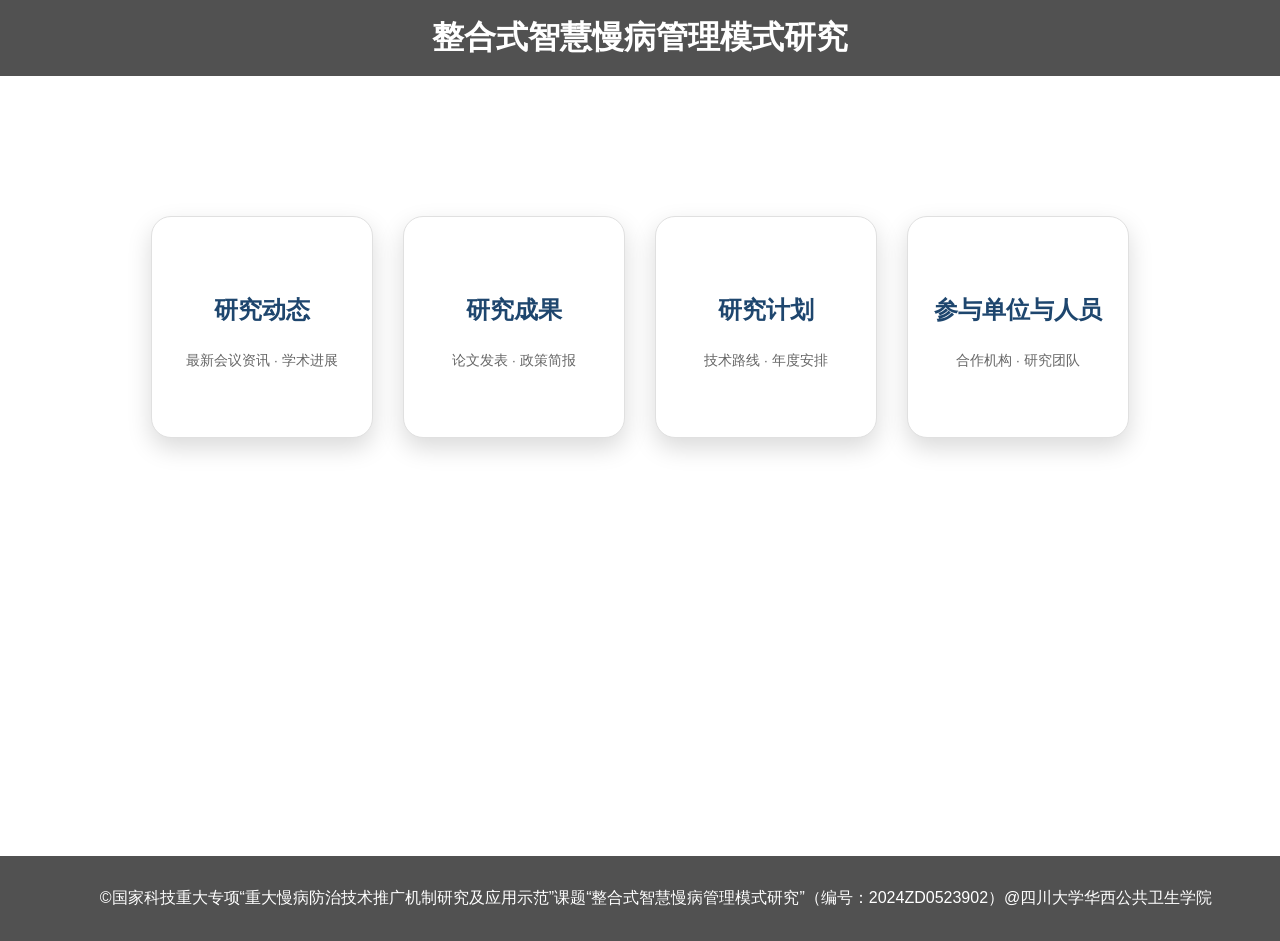
==== index.html @ ce90d7cd "260328 Update index.html" ====
<!DOCTYPE html>
<html lang="zh-CN">
<head>
    <meta charset="UTF-8">
    <meta name="viewport" content="width=device-width, initial-scale=1.0">
    <title>国家科技重大专项“重大慢病防治技术推广机制研究及应用示范”课题二“整合式智慧慢病管理模式研究”（编号：2024ZD0523902）</title>
    <style>
        /* ========== 全屏背景图 ========== */
        body {
            font-family: Arial, sans-serif;
            margin: 0;
            padding: 0;
            background-image: url('images/入户背景图.png');
            background-size: cover;
            background-position: center center;
            background-attachment: fixed;
            background-repeat: no-repeat;
        }

        header {
            background-color: rgba(51, 51, 51, 0.85);
            color: white;
            padding: 1rem;
            text-align: center;
        }

        header h1 {
            margin: 0;
        }

        main {
            background: transparent;
            padding: 20px;
            min-height: calc(100vh - 200px);
        }

        /* 卡片容器 - 重点：flex 横向排列 */
        .cards-container {
            display: flex !important;
            flex-direction: row !important;
            flex-wrap: wrap;
            justify-content: center;
            align-items: center;
            gap: 30px;
            margin: 100px auto;
            padding: 20px;
            max-width: 1200px;
        }

        /* 单个卡片样式 */
        .card {
            width: 220px;
            height: 220px;
            background: #ffffff;
            border-radius: 20px;
            display: flex;
            flex-direction: column;
            justify-content: center;
            align-items: center;
            text-align: center;
            cursor: pointer;
            transition: transform 0.3s ease, box-shadow 0.3s ease;
            box-shadow: 0 10px 25px rgba(0, 0, 0, 0.15);
            border: 1px solid #e0e0e0;
        }

        .card:hover {
            transform: translateY(-12px);
            box-shadow: 0 20px 35px rgba(0, 0, 0, 0.25);
        }

        .card h3 {
            font-size: 1.5rem;
            font-weight: bold;
            color: #1e466e;
            margin-bottom: 12px;
        }

        .card p {
            font-size: 0.85rem;
            color: #666;
            line-height: 1.4;
            padding: 0 12px;
        }

        footer {
            text-align: center;
            padding: 1rem;
            background-color: rgba(51, 51, 51, 0.85);
            color: white;
            position: relative;
            width: 100%;
            margin-top: 40px;
        }
    </style>
</head>
<body>
    <header>
        <h1>整合式智慧慢病管理模式研究</h1>
    </header>

    <main>
        <div class="cards-container">
            <div class="card" onclick="location.href='#research-trends'">
                <h3>研究动态</h3>
                <p>最新会议资讯 · 学术进展</p>
            </div>
            <div class="card" onclick="location.href='#research-results'">
                <h3>研究成果</h3>
                <p>论文发表 · 政策简报</p>
            </div>
            <div class="card" onclick="location.href='#research-plan'">
                <h3>研究计划</h3>
                <p>技术路线 · 年度安排</p>
            </div>
            <div class="card" onclick="location.href='#research-teams'">
                <h3>参与单位与人员</h3>
                <p>合作机构 · 研究团队</p>
            </div>
        </div>
    </main>

    <footer>
        <p>&copy;国家科技重大专项“重大慢病防治技术推广机制研究及应用示范”课题“整合式智慧慢病管理模式研究”（编号：2024ZD0523902）@四川大学华西公共卫生学院</p>
    </footer>
</body>
</html>
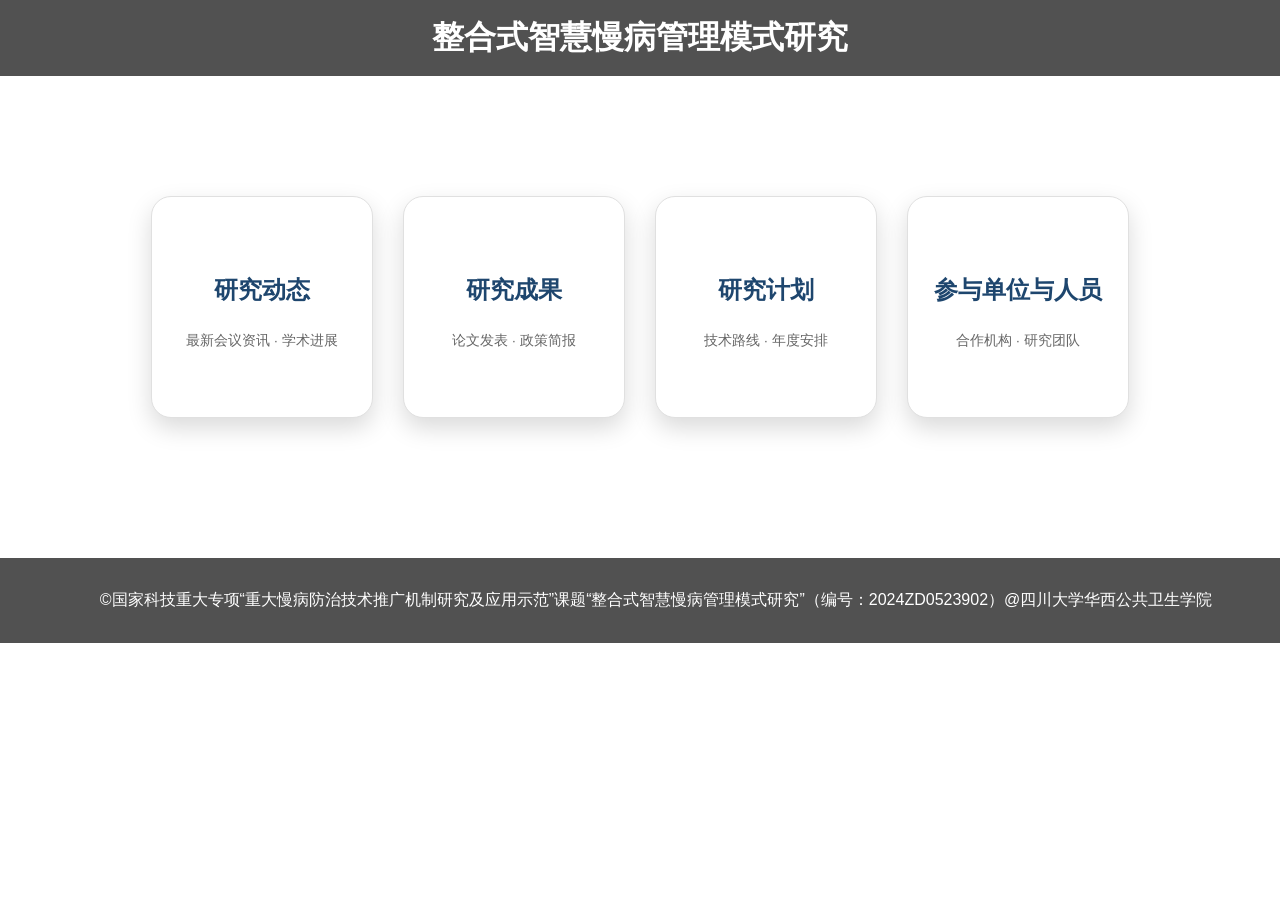
==== commit 7de1d006: "260328 Update index.html" ====
--- a/index.html
+++ b/index.html
@@ -4,95 +4,7 @@
     <meta charset="UTF-8">
     <meta name="viewport" content="width=device-width, initial-scale=1.0">
     <title>国家科技重大专项“重大慢病防治技术推广机制研究及应用示范”课题二“整合式智慧慢病管理模式研究”（编号：2024ZD0523902）</title>
-    <style>
-        /* ========== 全屏背景图 ========== */
-        body {
-            font-family: Arial, sans-serif;
-            margin: 0;
-            padding: 0;
-            background-image: url('images/入户背景图.png');
-            background-size: cover;
-            background-position: center center;
-            background-attachment: fixed;
-            background-repeat: no-repeat;
-        }
-
-        header {
-            background-color: rgba(51, 51, 51, 0.85);
-            color: white;
-            padding: 1rem;
-            text-align: center;
-        }
-
-        header h1 {
-            margin: 0;
-        }
-
-        main {
-            background: transparent;
-            padding: 20px;
-            min-height: calc(100vh - 200px);
-        }
-
-        /* 卡片容器 - 重点：flex 横向排列 */
-        .cards-container {
-            display: flex !important;
-            flex-direction: row !important;
-            flex-wrap: wrap;
-            justify-content: center;
-            align-items: center;
-            gap: 30px;
-            margin: 100px auto;
-            padding: 20px;
-            max-width: 1200px;
-        }
-
-        /* 单个卡片样式 */
-        .card {
-            width: 220px;
-            height: 220px;
-            background: #ffffff;
-            border-radius: 20px;
-            display: flex;
-            flex-direction: column;
-            justify-content: center;
-            align-items: center;
-            text-align: center;
-            cursor: pointer;
-            transition: transform 0.3s ease, box-shadow 0.3s ease;
-            box-shadow: 0 10px 25px rgba(0, 0, 0, 0.15);
-            border: 1px solid #e0e0e0;
-        }
-
-        .card:hover {
-            transform: translateY(-12px);
-            box-shadow: 0 20px 35px rgba(0, 0, 0, 0.25);
-        }
-
-        .card h3 {
-            font-size: 1.5rem;
-            font-weight: bold;
-            color: #1e466e;
-            margin-bottom: 12px;
-        }
-
-        .card p {
-            font-size: 0.85rem;
-            color: #666;
-            line-height: 1.4;
-            padding: 0 12px;
-        }
-
-        footer {
-            text-align: center;
-            padding: 1rem;
-            background-color: rgba(51, 51, 51, 0.85);
-            color: white;
-            position: relative;
-            width: 100%;
-            margin-top: 40px;
-        }
-    </style>
+    <link rel="stylesheet" href="styles.css">
 </head>
 <body>
     <header>
@@ -123,5 +35,7 @@
     <footer>
         <p>&copy;国家科技重大专项“重大慢病防治技术推广机制研究及应用示范”课题“整合式智慧慢病管理模式研究”（编号：2024ZD0523902）@四川大学华西公共卫生学院</p>
     </footer>
+
+    <script src="scripts.js"></script>
 </body>
 </html>
--- a/styles.css
+++ b/styles.css
@@ -0,0 +1,134 @@
+/* ========== 插入入户页面全屏背景图 ========== */
+body {
+        /* 基础样式 */
+    font-family: Arial, sans-serif;
+    margin: 0;
+    padding: 0;
+    
+    /* 设置背景图 - 将"入户背景图.jpg"替换为你的实际文件名 */
+    background-image: url('images/入户背景图.png');
+    /* 背景图铺满整个页面 */
+    background-size: cover;
+    /* 背景图居中显示 */
+    background-position: center center;
+    /* 背景图固定，滚动时背景不动*/
+    background-attachment: fixed;
+    /* 背景图不重复 */
+    background-repeat: no-repeat;
+}
+
+header {
+    background-color: #333;
+    color: white;
+    padding: 1rem;
+    text-align: center;
+}
+
+header h1 {
+    margin: 0;
+}
+
+main {
+    padding: 20px;
+}
+
+section {
+    margin-bottom: 30px;
+}
+
+h2 {
+    color: #333;
+}
+
+ul {
+    list-style-type: none;
+    padding: 0;
+}
+
+ul li {
+    margin: 5px 0;
+}
+
+.image-container {
+    text-align: center;
+    margin: 20px 0;
+}
+
+#research-results {
+    margin-top: 20px;
+}
+
+footer {
+    text-align: center;
+    padding: 1rem;
+    background-color: #333;
+    color: white;
+    position: fixed;
+    bottom: 0;
+    width: 100%;
+}
+
+/* ========== 四个悬浮卡片样式 ========== */
+
+/* 卡片容器：让四个卡片排成一排，居中显示 */
+.cards-container {
+    display: flex;
+    flex-wrap: wrap;
+    justify-content: center;
+    align-items: center;
+    gap: 30px;
+    margin: 80px auto;
+    padding: 20px;
+    max-width: 1200px;
+}
+
+/* 单个卡片样式 - 方形，纯色不透明 */
+.card {
+    width: 220px;
+    height: 220px;
+    background: #ffffff;  /* 纯白色背景，完全不透明 */
+    border-radius: 20px;
+    display: flex;
+    flex-direction: column;
+    justify-content: center;
+    align-items: center;
+    text-align: center;
+    cursor: pointer;
+    transition: transform 0.3s ease, box-shadow 0.3s ease;
+    box-shadow: 0 10px 25px rgba(0, 0, 0, 0.15);
+    border: 1px solid #e0e0e0;
+}
+
+/* 悬浮效果：上浮 + 阴影加深 */
+.card:hover {
+    transform: translateY(-12px);
+    box-shadow: 0 20px 35px rgba(0, 0, 0, 0.25);
+    background: #ffffff;  /* 悬浮时保持纯白色 */
+}
+
+/* 卡片标题样式 */
+.card h3 {
+    font-size: 1.5rem;
+    font-weight: bold;
+    color: #1e466e;
+    margin-bottom: 12px;
+}
+
+/* 卡片描述文字样式 */
+.card p {
+    font-size: 0.85rem;
+    color: #666;
+    line-height: 1.4;
+    padding: 0 12px;
+}
+
+/* header 和 footer 保持半透明（可选，如果想让背景图透过来） */
+header {
+    background-color: rgba(51, 51, 51, 0.85);
+}
+
+footer {
+    background-color: rgba(51, 51, 51, 0.85);
+    position: relative;
+    margin-top: 20px;
+}
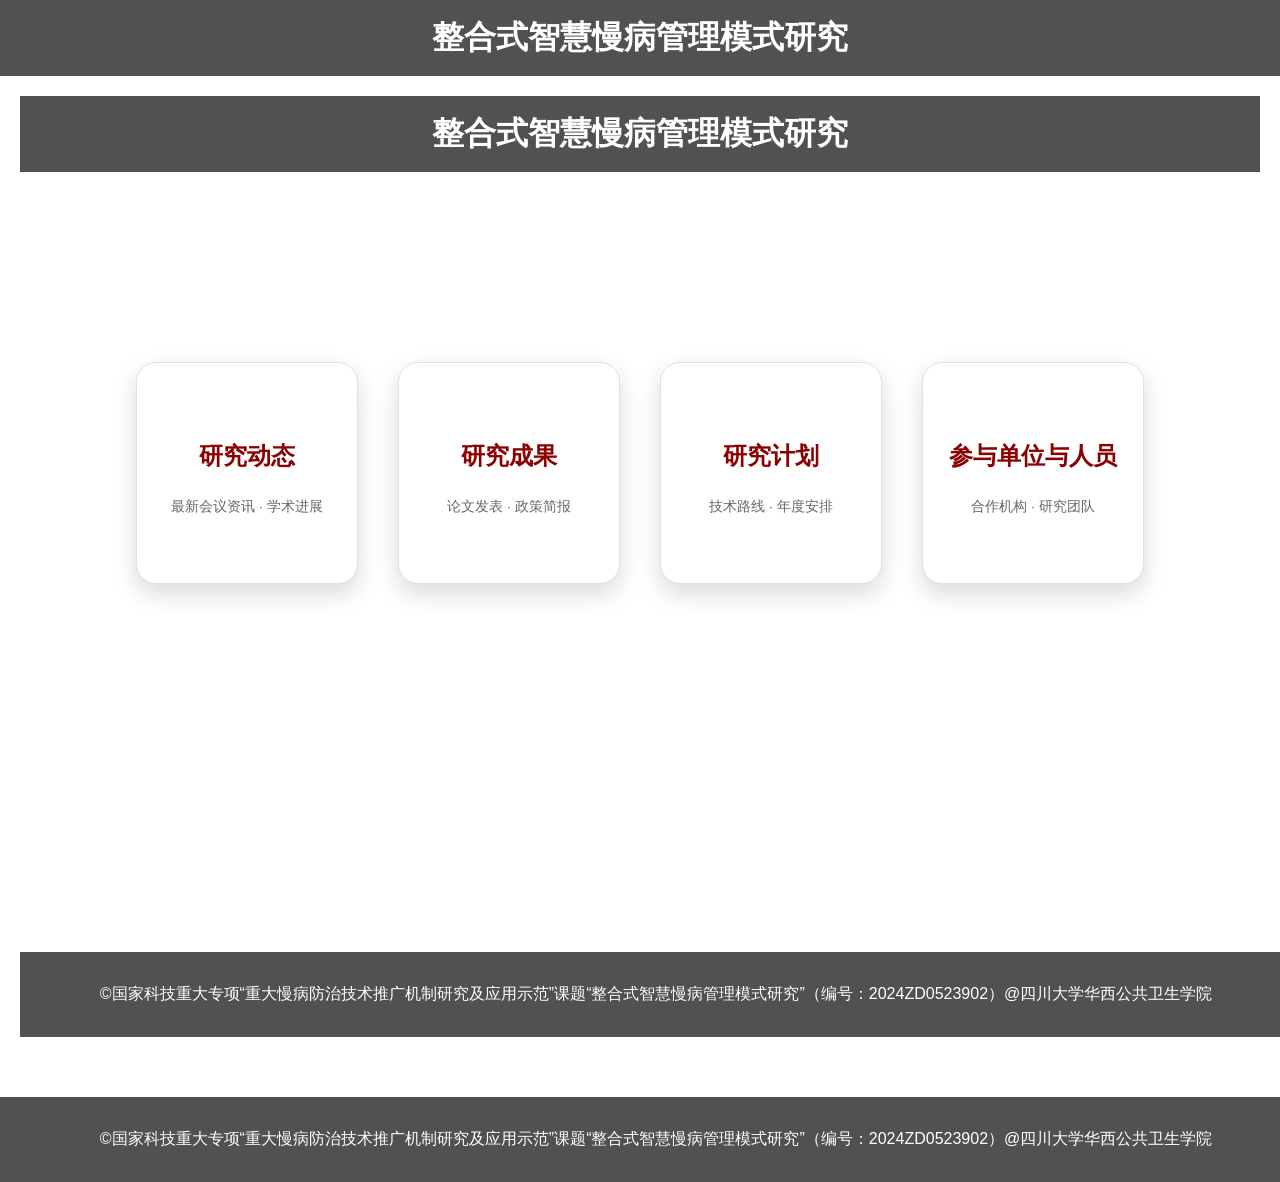
==== commit 0f9d5458: "260328 Update index.html" ====
--- a/index.html
+++ b/index.html
@@ -12,7 +12,21 @@
     </header>
 
     <main>
-        <div class="cards-container">
+ <!DOCTYPE html>
+<html lang="zh-CN">
+<head>
+    <meta charset="UTF-8">
+    <meta name="viewport" content="width=device-width, initial-scale=1.0">
+    <title>国家科技重大专项“重大慢病防治技术推广机制研究及应用示范”课题二“整合式智慧慢病管理模式研究”（编号：2024ZD0523902）</title>
+    <link rel="stylesheet" href="styles.css">
+</head>
+<body>
+    <header>
+        <h1>整合式智慧慢病管理模式研究</h1>
+    </header>
+
+    <main>
+       <div class="cards-container">
             <div class="card" onclick="location.href='#research-trends'">
                 <h3>研究动态</h3>
                 <p>最新会议资讯 · 学术进展</p>
@@ -39,3 +53,12 @@
     <script src="scripts.js"></script>
 </body>
 </html>
+    </main>
+
+    <footer>
+        <p>&copy;国家科技重大专项“重大慢病防治技术推广机制研究及应用示范”课题“整合式智慧慢病管理模式研究”（编号：2024ZD0523902）@四川大学华西公共卫生学院</p>
+    </footer>
+
+    <script src="scripts.js"></script>
+</body>
+</html>
--- a/styles.css
+++ b/styles.css
@@ -1,24 +1,17 @@
-/* ========== 插入入户页面全屏背景图 ========== */
+/* ========== 全屏背景图 ========== */
 body {
-        /* 基础样式 */
     font-family: Arial, sans-serif;
     margin: 0;
     padding: 0;
-    
-    /* 设置背景图 - 将"入户背景图.jpg"替换为你的实际文件名 */
     background-image: url('images/入户背景图.png');
-    /* 背景图铺满整个页面 */
     background-size: cover;
-    /* 背景图居中显示 */
     background-position: center center;
-    /* 背景图固定，滚动时背景不动*/
     background-attachment: fixed;
-    /* 背景图不重复 */
     background-repeat: no-repeat;
 }
 
 header {
-    background-color: #333;
+    background-color: rgba(51, 51, 51, 0.85);
     color: white;
     padding: 1rem;
     text-align: center;
@@ -29,64 +22,29 @@
 }
 
 main {
+    background: transparent;
     padding: 20px;
+    min-height: calc(100vh - 200px);
 }
 
-section {
-    margin-bottom: 30px;
-}
-
-h2 {
-    color: #333;
-}
-
-ul {
-    list-style-type: none;
-    padding: 0;
-}
-
-ul li {
-    margin: 5px 0;
-}
-
-.image-container {
-    text-align: center;
-    margin: 20px 0;
-}
-
-#research-results {
-    margin-top: 20px;
-}
-
-footer {
-    text-align: center;
-    padding: 1rem;
-    background-color: #333;
-    color: white;
-    position: fixed;
-    bottom: 0;
-    width: 100%;
-}
-
-/* ========== 四个悬浮卡片样式 ========== */
-
-/* 卡片容器：让四个卡片排成一排，居中显示 */
+/* 卡片容器 - 横向排列 */
 .cards-container {
     display: flex;
+    flex-direction: row;
     flex-wrap: wrap;
     justify-content: center;
     align-items: center;
-    gap: 30px;
-    margin: 80px auto;
+    gap: 40px;
+    margin: 150px auto;
     padding: 20px;
     max-width: 1200px;
 }
 
-/* 单个卡片样式 - 方形，纯色不透明 */
+/* 单个卡片样式 */
 .card {
     width: 220px;
     height: 220px;
-    background: #ffffff;  /* 纯白色背景，完全不透明 */
+    background: #ffffff;
     border-radius: 20px;
     display: flex;
     flex-direction: column;
@@ -99,22 +57,18 @@
     border: 1px solid #e0e0e0;
 }
 
-/* 悬浮效果：上浮 + 阴影加深 */
 .card:hover {
     transform: translateY(-12px);
     box-shadow: 0 20px 35px rgba(0, 0, 0, 0.25);
-    background: #ffffff;  /* 悬浮时保持纯白色 */
 }
 
-/* 卡片标题样式 */
 .card h3 {
     font-size: 1.5rem;
     font-weight: bold;
-    color: #1e466e;
+    color: #8B0000;
     margin-bottom: 12px;
 }
 
-/* 卡片描述文字样式 */
 .card p {
     font-size: 0.85rem;
     color: #666;
@@ -122,13 +76,12 @@
     padding: 0 12px;
 }
 
-/* header 和 footer 保持半透明（可选，如果想让背景图透过来） */
-header {
+footer {
+    text-align: center;
+    padding: 1rem;
     background-color: rgba(51, 51, 51, 0.85);
+    color: white;
+    position: relative;
+    width: 100%;
+    margin-top: 40px;
 }
-
-footer {
-    background-color: rgba(51, 51, 51, 0.85);
-    position: relative;
-    margin-top: 20px;
-}
--- a/styles.css
+++ b/styles.css
@@ -1,24 +1,17 @@
-/* ========== 插入入户页面全屏背景图 ========== */
+/* ========== 全屏背景图 ========== */
 body {
-        /* 基础样式 */
     font-family: Arial, sans-serif;
     margin: 0;
     padding: 0;
-    
-    /* 设置背景图 - 将"入户背景图.jpg"替换为你的实际文件名 */
     background-image: url('images/入户背景图.png');
-    /* 背景图铺满整个页面 */
     background-size: cover;
-    /* 背景图居中显示 */
     background-position: center center;
-    /* 背景图固定，滚动时背景不动*/
     background-attachment: fixed;
-    /* 背景图不重复 */
     background-repeat: no-repeat;
 }
 
 header {
-    background-color: #333;
+    background-color: rgba(51, 51, 51, 0.85);
     color: white;
     padding: 1rem;
     text-align: center;
@@ -29,64 +22,29 @@
 }
 
 main {
+    background: transparent;
     padding: 20px;
+    min-height: calc(100vh - 200px);
 }
 
-section {
-    margin-bottom: 30px;
-}
-
-h2 {
-    color: #333;
-}
-
-ul {
-    list-style-type: none;
-    padding: 0;
-}
-
-ul li {
-    margin: 5px 0;
-}
-
-.image-container {
-    text-align: center;
-    margin: 20px 0;
-}
-
-#research-results {
-    margin-top: 20px;
-}
-
-footer {
-    text-align: center;
-    padding: 1rem;
-    background-color: #333;
-    color: white;
-    position: fixed;
-    bottom: 0;
-    width: 100%;
-}
-
-/* ========== 四个悬浮卡片样式 ========== */
-
-/* 卡片容器：让四个卡片排成一排，居中显示 */
+/* 卡片容器 - 横向排列 */
 .cards-container {
     display: flex;
+    flex-direction: row;
     flex-wrap: wrap;
     justify-content: center;
     align-items: center;
-    gap: 30px;
-    margin: 80px auto;
+    gap: 40px;
+    margin: 150px auto;
     padding: 20px;
     max-width: 1200px;
 }
 
-/* 单个卡片样式 - 方形，纯色不透明 */
+/* 单个卡片样式 */
 .card {
     width: 220px;
     height: 220px;
-    background: #ffffff;  /* 纯白色背景，完全不透明 */
+    background: #ffffff;
     border-radius: 20px;
     display: flex;
     flex-direction: column;
@@ -99,22 +57,18 @@
     border: 1px solid #e0e0e0;
 }
 
-/* 悬浮效果：上浮 + 阴影加深 */
 .card:hover {
     transform: translateY(-12px);
     box-shadow: 0 20px 35px rgba(0, 0, 0, 0.25);
-    background: #ffffff;  /* 悬浮时保持纯白色 */
 }
 
-/* 卡片标题样式 */
 .card h3 {
     font-size: 1.5rem;
     font-weight: bold;
-    color: #1e466e;
+    color: #8B0000;
     margin-bottom: 12px;
 }
 
-/* 卡片描述文字样式 */
 .card p {
     font-size: 0.85rem;
     color: #666;
@@ -122,13 +76,12 @@
     padding: 0 12px;
 }
 
-/* header 和 footer 保持半透明（可选，如果想让背景图透过来） */
-header {
+footer {
+    text-align: center;
+    padding: 1rem;
     background-color: rgba(51, 51, 51, 0.85);
+    color: white;
+    position: relative;
+    width: 100%;
+    margin-top: 40px;
 }
-
-footer {
-    background-color: rgba(51, 51, 51, 0.85);
-    position: relative;
-    margin-top: 20px;
-}
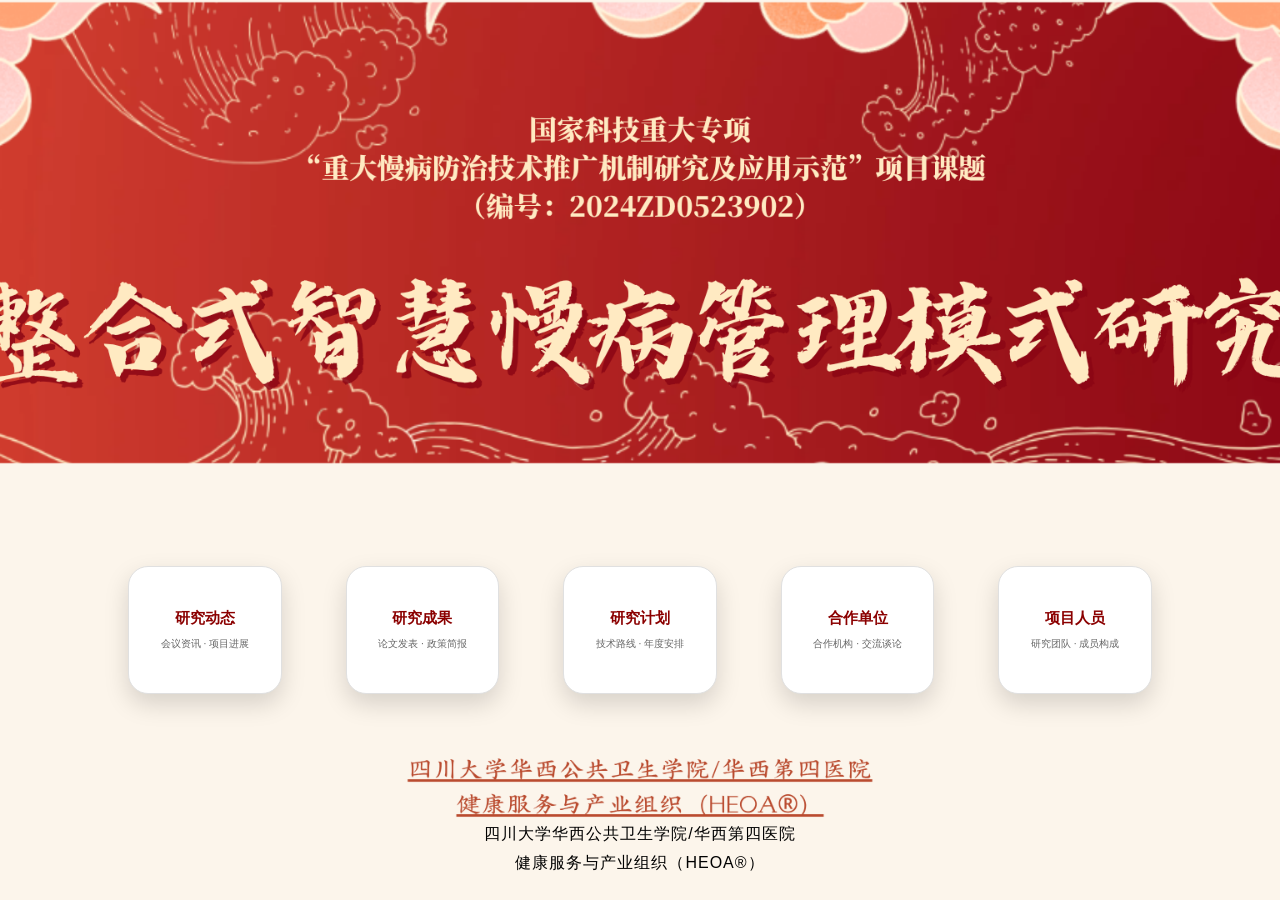
==== commit 1206e21d: "Update index.html" ====
--- a/index.html
+++ b/index.html
@@ -7,58 +7,46 @@
     <link rel="stylesheet" href="styles.css">
 </head>
 <body>
-    <header>
-        <h1>整合式智慧慢病管理模式研究</h1>
-    </header>
 
     <main>
- <!DOCTYPE html>
-<html lang="zh-CN">
-<head>
-    <meta charset="UTF-8">
-    <meta name="viewport" content="width=device-width, initial-scale=1.0">
-    <title>国家科技重大专项“重大慢病防治技术推广机制研究及应用示范”课题二“整合式智慧慢病管理模式研究”（编号：2024ZD0523902）</title>
-    <link rel="stylesheet" href="styles.css">
-</head>
-<body>
-    <header>
-        <h1>整合式智慧慢病管理模式研究</h1>
-    </header>
-
-    <main>
-       <div class="cards-container">
-            <div class="card" onclick="location.href='#research-trends'">
+        <!-- 四个悬浮卡片，排成一排 -->
+        <div class="cards-container">
+            <div class="card" onclick="location.href='trends.html'">
                 <h3>研究动态</h3>
-                <p>最新会议资讯 · 学术进展</p>
+                <p>会议资讯 · 项目进展</p>
             </div>
-            <div class="card" onclick="location.href='#research-results'">
+            <div class="card" onclick="location.href='results.html'">
                 <h3>研究成果</h3>
                 <p>论文发表 · 政策简报</p>
             </div>
-            <div class="card" onclick="location.href='#research-plan'">
+            <div class="card" onclick="location.href='plan.html'">
                 <h3>研究计划</h3>
                 <p>技术路线 · 年度安排</p>
             </div>
-            <div class="card" onclick="location.href='#research-teams'">
-                <h3>参与单位与人员</h3>
-                <p>合作机构 · 研究团队</p>
+            <div class="card" onclick="location.href='teams.html'">
+                <h3>合作单位</h3>
+                <p>合作机构 · 交流谈论</p>
+            </div>
+                        <div class="card" onclick="location.href='members.html'">
+                <h3>项目人员</h3>
+                <p>研究团队 · 成员构成</p>
             </div>
         </div>
+                <!-- 底部文字 -->
+        <div class="home-footer">
+            <p>
+                <a href="https://www.wcfh.com.cn/gzb" target="_blank" rel="noopener noreferrer">
+                    四川大学华西公共卫生学院/华西第四医院
+                </a>
+            </p>
+            <p>
+                <a href="https://mp.weixin.qq.com/mp/profile_ext?action=home&__biz=Mzg2MDg4OTk1Mw==" target="_blank" rel="noopener noreferrer">
+                    健康服务与产业组织（HEOA®）
+                </a>
+            </p>
+        </div>
     </main>
-
-    <footer>
-        <p>&copy;国家科技重大专项“重大慢病防治技术推广机制研究及应用示范”课题“整合式智慧慢病管理模式研究”（编号：2024ZD0523902）@四川大学华西公共卫生学院</p>
-    </footer>
 
     <script src="scripts.js"></script>
 </body>
 </html>
-    </main>
-
-    <footer>
-        <p>&copy;国家科技重大专项“重大慢病防治技术推广机制研究及应用示范”课题“整合式智慧慢病管理模式研究”（编号：2024ZD0523902）@四川大学华西公共卫生学院</p>
-    </footer>
-
-    <script src="scripts.js"></script>
-</body>
-</html>
--- a/styles.css
+++ b/styles.css
@@ -1,32 +1,51 @@
 /* ========== 全屏背景图 ========== */
+* {
+    margin: 0;
+    padding: 0;
+    box-sizing: border-box;
+}
+
 body {
     font-family: Arial, sans-serif;
-    margin: 0;
-    padding: 0;
+    background-color: #fcf5eb;  /*背景底色*/
     background-image: url('images/入户背景图.png');
     background-size: cover;
     background-position: center center;
     background-attachment: fixed;
     background-repeat: no-repeat;
-}
-
-header {
-    background-color: rgba(51, 51, 51, 0.85);
-    color: white;
-    padding: 1rem;
-    text-align: center;
-}
-
-header h1 {
-    margin: 0;
-}
-
+    
+    /* 使用 flex 布局 */
+    display: flex;
+    align-items: center;
+    justify-content: center;
+
+     /* 添加动画：背景图从上到下飞入 */
+    animation: bgFlyIn 1s ease-out forwards;
+}
+/* 定义背景图飞入动画 */
+@keyframes bgFlyIn {
+    0% {
+        background-position: center -100vh;  /* 从顶部外开始 */
+        opacity: 0;
+    }
+    100% {
+        background-position: center center;  /* 到达正常位置 */
+        opacity: 1;
+    }
+}
+
+
+/* 桌面端（宽度大于 768px）时禁止滚动 */
+@media (min-width: 769px) {
+    body {
+        height: 100vh;
+        overflow: hidden;
+    }
+}
 main {
     background: transparent;
-    padding: 20px;
-    min-height: calc(100vh - 200px);
-}
-
+    width: 100%;
+}
 /* 卡片容器 - 横向排列 */
 .cards-container {
     display: flex;
@@ -34,16 +53,18 @@
     flex-wrap: wrap;
     justify-content: center;
     align-items: center;
-    gap: 40px;
-    margin: 150px auto;
+    gap: 5vw;
     padding: 20px;
-    max-width: 1200px;
-}
-
+    max-width: 90%;
+    margin: 0 auto;
+    margin-top: 40vh;  /* 上边距为视口高度的%，自动适配 */
+}
 /* 单个卡片样式 */
 .card {
-    width: 220px;
-    height: 220px;
+    width: 12vw;
+    height: 10vw;
+    min-width: 120px;   /* 最小宽度，防止过小 */
+    max-width: 180px;   /* 最大宽度，防止过大 */
     background: #ffffff;
     border-radius: 20px;
     display: flex;
@@ -56,32 +77,404 @@
     box-shadow: 0 10px 25px rgba(0, 0, 0, 0.15);
     border: 1px solid #e0e0e0;
 }
-
 .card:hover {
     transform: translateY(-12px);
     box-shadow: 0 20px 35px rgba(0, 0, 0, 0.25);
 }
-
 .card h3 {
-    font-size: 1.5rem;
+    font-size: 1.2vw;
     font-weight: bold;
     color: #8B0000;
-    margin-bottom: 12px;
-}
-
+    min-font-size: 14px;
+    margin-bottom: 0.5rem;
+}
 .card p {
-    font-size: 0.85rem;
+    font-size: 0.8vw;
     color: #666;
     line-height: 1.4;
     padding: 0 12px;
-}
-
+    min-font-size: 10px;
+}
+
+
+/* ========== 内容页面样式 ========== */
+/* 返回首页的导航链接 */
+.page-nav {
+    text-align: right;
+    margin-top: 10px;
+}
+.page-nav a {
+    color: white;
+    text-decoration: none;
+    background: rgba(255, 255, 255, 0.2);
+    padding: 6px 12px;
+    border-radius: 20px;
+    font-size: 0.9rem;
+    transition: background 0.3s;
+}
+.page-nav a:hover {
+    background: rgba(255, 255, 255, 0.3);
+}
+/* 内容页面的 main 区域 */
+.content-page {
+    background: rgba(255, 255, 255, 0.92);
+    border-radius: 24px;
+    max-width: 900px;
+    margin: 40px auto;
+    padding: 30px;
+    box-shadow: 0 10px 30px rgba(0, 0, 0, 0.1);
+}
+.content-page h2 {
+    color: #1e466e;
+    border-bottom: 3px solid #1e466e;
+    padding-bottom: 10px;
+    margin-bottom: 25px;
+}
+/* 研究动态列表样式 */
+#news-links li {
+    margin: 15px 0;
+    padding: 12px 15px;
+    background: #f8f9fa;
+    border-radius: 12px;
+    transition: transform 0.2s, box-shadow 0.2s;
+}
+#news-links li:hover {
+    transform: translateX(5px);
+    box-shadow: 0 5px 15px rgba(0, 0, 0, 0.1);
+}
+#news-links a {
+    text-decoration: none;
+    color: #1e466e;
+    font-size: 1rem;
+    font-weight: 500;
+    display: block;
+}
+#news-links a:hover {
+    color: #0077b6;
+}
+
+/* 研究成果列表样式 */
+#documents p {
+    margin: 15px 0;
+    padding: 12px 15px;
+    background: #f8f9fa;
+    border-radius: 12px;
+    transition: transform 0.2s, box-shadow 0.2s;
+}
+#documents p:hover {
+    transform: translateX(5px);
+    box-shadow: 0 5px 15px rgba(0, 0, 0, 0.1);
+}
+#documents a {
+    text-decoration: none;
+    color: #1e466e;
+    font-size: 1rem;
+    font-weight: 500;
+    display: block;
+}
+#documents a:hover {
+    color: #0077b6;
+}
+/* 图片容器样式 */
+.content-page .image-container {
+    margin: 20px 0;
+    text-align: center;
+}
+.content-page .image-container img {
+    max-width: 100%;
+    height: auto;
+    border-radius: 16px;
+    box-shadow: 0 5px 20px rgba(0, 0, 0, 0.1);
+}
+
+/* ========== 研究动态页面：左右两栏布局 ========== */
+/* 两栏容器 */
+.two-columns {
+    display: flex;
+    flex-wrap: wrap;
+    gap: 15vw;
+    justify-content: space-between;
+}
+/* 每个板块占一半宽度 */
+.dynamic-section {
+    flex: 1;
+    min-width: 260px;  /* 最小宽度，防止太窄时变形 */
+}
+/* 板块标题样式 */
+.dynamic-section h2 {
+    color: black;
+    border-bottom: 0.2vw solid black;
+    padding-bottom: 2vh;  /* 下边距为视口高度的% */
+    margin-bottom: 3vh;   /* 标题与内容间距为视口高度的% */
+    font-size: clamp(1.1rem, 2.3vw, 1.6rem);  /* 动态字体 */
+    font-weight: 500;
+}
+/* 列表样式 */
+#news-links,
+#interview-links {
+    list-style: none;
+    padding: 0;
+    margin: 0;
+}
+/* 列表项样式 */
+#news-links li,
+#interview-links li {
+    margin: 1.5vh 0;             /* 条目上下间距为视口高度的1.5% */
+    padding: 1.2vh 1.5vw;        /* 内边距：上下用vh，左右用vw */
+    background: #f8f9fa;         /* 背景颜色：#f8f9fa* / 
+    border-radius: 1.2vw;        /* 圆角为视口宽度的1.2% */
+    transition: transform 0.2s, box-shadow 0.2s;
+}
+/* 链接文字样式 */
+#news-links a,
+#interview-links a {
+    text-decoration: none;
+    color: black;
+    font-size: clamp(0.85rem, 1.2vw, 1rem);  /* 动态字体：最小0.85rem，最大1rem */
+    font-weight: 500;
+    display: block;
+}
+/* 悬浮效果 */
+#news-links li:hover,
+#interview-links li:hover {
+    transform: translateX(0.5vw);           /* 悬浮移动距离为视口宽度的0.5% */
+    box-shadow: 0 0.5vh 1.5vh rgba(0, 0, 0, 0.1);  /* 阴影用vh单位 */
+}
+/* 链接悬浮颜色 */
+#news-links a:hover,
+#interview-links a:hover {
+        color: black;
+}
+/* 暂无内容提示样式 */
+.empty-tip {
+    color: #999;
+    text-align: center;
+    padding: 3vh 2vw !important;           /* 内边距比例化 */
+    background: #f5f5f5 !important;
+    font-style: italic;
+    font-size: clamp(0.8rem, 1vw, 0.9rem); /* 动态字体 */
+}
+
+/* 手机端适配：小屏幕时变为上下排列 */
+@media (max-width: 768px) {
+    .two-columns {
+        flex-direction: column;
+        gap: 5vh;                          /* 手机端间距用视口高度 */
+    }
+    .dynamic-section {
+        min-width: auto;
+    }
+    /* 手机端圆角稍小 */
+    #news-links li,
+    #interview-links li {
+        border-radius: 3vw;
+    }
+}
+
+
+/* ========== 主页底部文字样式 ========== */
+/* 调整 main 的布局，让内容从上到下排列 */
+main {
+    background: transparent;
+    width: 100%;
+    display: flex;
+    flex-direction: column;
+    justify-content: center;
+    align-items: center;
+    min-height: 100vh;
+}
+
+/* 底部文字容器 */
+/* 底部文字容器 */
+.home-footer {
+    text-align: center;
+    position: absolute;
+    bottom: 20px;
+    left: 0;
+    right: 0;
+    color: black;
+    font-size: 1rem;
+    line-height: 1.5;
+    text-shadow: none;
+    z-index: 10;
+}
+.home-footer p {
+    margin: 5px 0;
+    letter-spacing: 1px;
+}
+/* 覆盖超链接默认颜色*/
+.home-footer a {
+    color: black;           /* 设置链接颜色为白色 */
+    text-decoration: none;  /* 去掉下划线 */
+    transition: opacity 0.3s ease;
+}
+/* 鼠标悬停效果 */
+.home-footer a:hover {
+    opacity: 0.8;
+    text-decoration: underline;  /* 悬停时显示下划线 */
+}
+
+/* ========== 移动端适配（手机/平板） ========== */
+/* ========== 手机适配（宽度小于 768px） ========== */
+@media (max-width: 768px) {
+    /* 手机端使用专门的竖屏背景图 */
+    body {
+        background-image: url('images/入户背景图-手机.png');
+        background-attachment: fixed;      /* 改为 fixed，背景固定不滚动 */
+        background-position: center center;
+        height: 100vh;                      /* 固定高度，禁止滚动 */
+        overflow: hidden;                   /* 禁止页面滚动 */
+        align-items: center;                /* 垂直居中 */
+        justify-content: flex-end;  /* 水平靠右 */
+    }
+
+    /* 卡片容器：竖向排列，整体靠右 */
+    .cards-container {
+        flex-direction: column;
+        gap: 4vh;                    /* 间距为视口高度的4%，自动适配 */
+        margin: 0;                          /* 移除上边距 */
+        padding: 5vw;                /* 左右内边距为视口宽度的5% */
+        align-items: flex-end;              /* 卡片容器内的卡片靠右对齐 */
+    }
+
+   .card {
+        width: 32vw;                /* 宽度为视口宽度的32% */
+        height: 25vw;               /* 高度为宽度的78%左右（保持矩形） */
+        min-width: 110px;           /* 最小宽度，防止过小 */
+        max-width: 160px;           /* 最大宽度，防止过大 */
+        min-height: 85px;
+        max-height: 125px;
+    }
+
+    .card h3 {
+        font-size: clamp(0.9rem, 4vw, 1.2rem);  /* 动态字体：最小0.9rem，最大1.2rem */
+        margin-bottom: 0.5vh;                   /* 下边距为视口高度的0.5% */;
+    }
+
+    .card p {
+        font-size: clamp(0.65rem, 2.5vw, 0.8rem); /* 动态字体 */
+        padding: 0 8px;
+    }
+
+    /* 底部文字：固定在底部，不随内容滚动 */
+    .home-footer {
+        position: absolute;
+        bottom: 20px;
+        left: 0;
+        right: 0;
+        margin: 0;
+        font-size: 0.6rem;
+        text-align: center;
+    }
+
+    .home-footer p {
+        margin: 2px 0;
+    }
+
+    /* 底部链接颜色保持不变 */
+    .home-footer a {
+        color: black;
+    }
+}
+
+
+/* ========== 子页面专用 body 样式 ========== */
+body.sub-page {
+    display: flex !important;
+    flex-direction: column !important;
+    align-items: stretch !important;
+    justify-content: flex-start !important;
+    min-height: 100vh;
+    background-attachment: scroll;
+}
+
+/* ========== 版头样式（在导航栏上方） ========== */
+.sub-header {
+    background: linear-gradient(135deg, rgb(128,0,0), rgb(128,0,0));
+    color: white;
+    padding: 1.5rem 1rem;
+    text-align: center;
+    border-bottom: 1px solid rgba(255, 255, 255, 0.2);
+}
+
+.sub-header h1 {
+    margin: 0;
+    font-size: 1.6rem;
+    font-weight: 500;
+    letter-spacing: 1px;
+}
+
+.sub-header-subtitle {
+    margin: 8px 0 0 0;
+    font-size: 0.85rem;
+    opacity: 0.8;
+}
+
+/* ========== 导航栏样式（保留原有好看的样式，调整为粘性定位） ========== */
+.sub-nav {
+    position: sticky;
+    top: 0;
+    left: 0;
+    width: 100%;
+    background: rgba(255, 255, 255, 0.95);
+    backdrop-filter: blur(10px);
+    box-shadow: 0 2px 10px rgba(0, 0, 0, 0.1);
+    z-index: 1000;
+    padding: 12px 0;
+}
+
+.sub-nav-container {
+    display: flex;
+    justify-content: center;
+    gap: 40px;
+    max-width: 800px;
+    margin: 0 auto;
+    padding: 0 20px;
+}
+
+.sub-nav-item {
+    font-size: 1rem;
+    font-weight: 500;
+    color: #333;
+    text-decoration: none;
+    padding: 8px 16px;
+    border-radius: 30px;
+    transition: all 0.3s ease;
+}
+
+.sub-nav-item:hover {
+    background: #f0f0f0;
+    color: #8B0000;
+}
+
+.sub-nav-item.active {
+    background: #8B0000;
+    color: white;
+}
+
+/* ========== 内容区域 ========== */
+.sub-page-content {
+    background: rgba(255, 255, 255, 0.92);
+    border-radius: 0;
+    max-width: 100%;
+    padding: 1vh 5vw;
+    box-shadow: none;
+}
+
+.sub-page-content h2,
+.sub-page-content ul,
+.sub-page-content div {
+    max-width: 1000px;
+    margin-left: auto;
+    margin-right: auto;
+}
+
+/* ========== 页脚样式 ========== */
 footer {
     text-align: center;
     padding: 1rem;
-    background-color: rgba(51, 51, 51, 0.85);
+    background-color: rgb(128,0,0);
     color: white;
-    position: relative;
     width: 100%;
-    margin-top: 40px;
-}
+    margin-top: auto;
+}
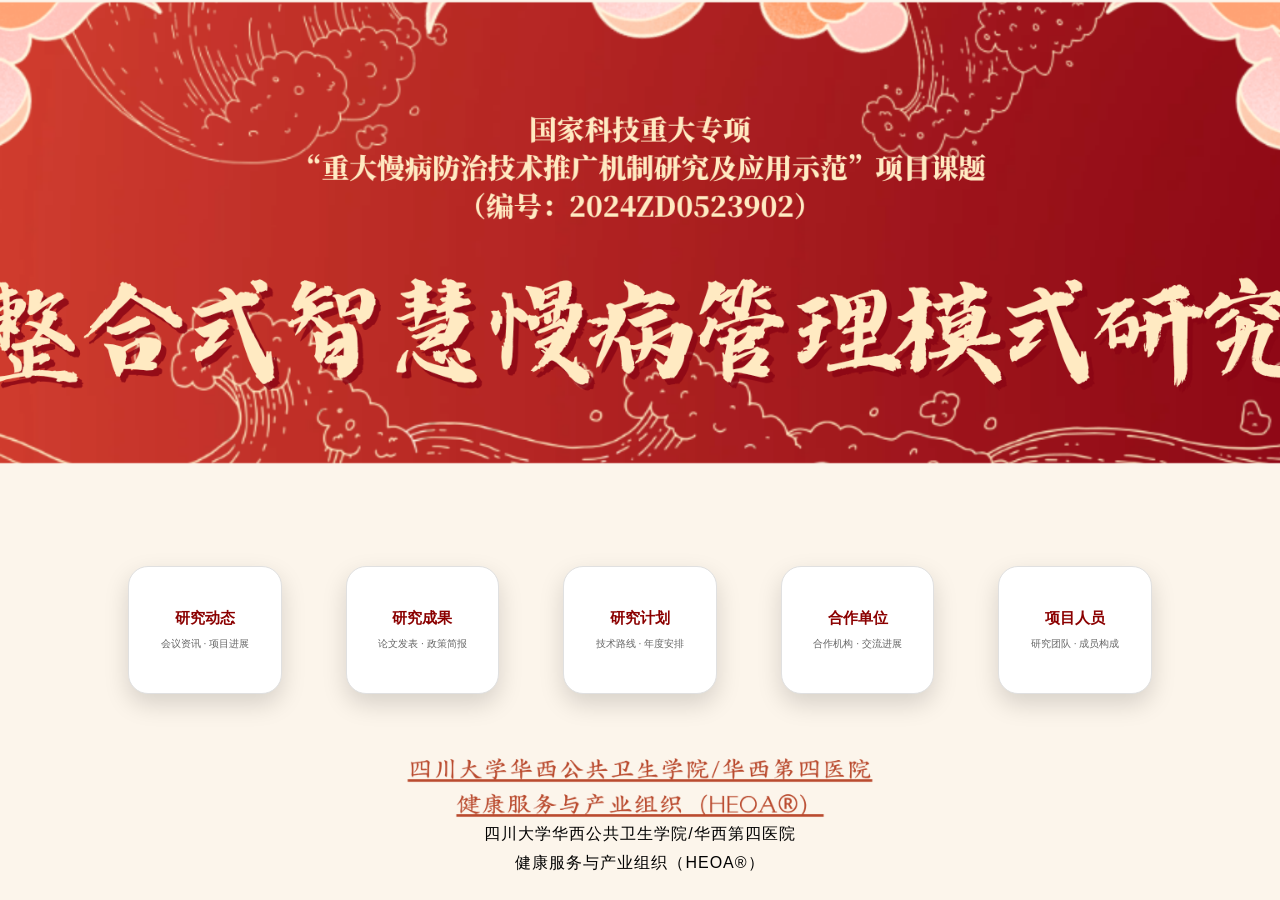
==== commit 25e418d7: "Update index.html" ====
--- a/index.html
+++ b/index.html
@@ -9,7 +9,7 @@
 <body>
 
     <main>
-        <!-- 四个悬浮卡片，排成一排 -->
+        <!-- 五个悬浮卡片，排成一排 -->
         <div class="cards-container">
             <div class="card" onclick="location.href='trends.html'">
                 <h3>研究动态</h3>
@@ -25,7 +25,7 @@
             </div>
             <div class="card" onclick="location.href='teams.html'">
                 <h3>合作单位</h3>
-                <p>合作机构 · 交流谈论</p>
+                <p>合作机构 · 交流进展</p>
             </div>
                         <div class="card" onclick="location.href='members.html'">
                 <h3>项目人员</h3>
@@ -40,7 +40,7 @@
                 </a>
             </p>
             <p>
-                <a href="https://mp.weixin.qq.com/mp/profile_ext?action=home&__biz=Mzg2MDg4OTk1Mw==" target="_blank" rel="noopener noreferrer">
+                <a href="https://mp.weixin.qq.com/s/RiySqc6Rf8EdMFRQlFWP3g" target="_blank" rel="noopener noreferrer">
                     健康服务与产业组织（HEOA®）
                 </a>
             </p>
--- a/styles.css
+++ b/styles.css
@@ -13,12 +13,10 @@
     background-position: center center;
     background-attachment: fixed;
     background-repeat: no-repeat;
-    
     /* 使用 flex 布局 */
     display: flex;
     align-items: center;
     justify-content: center;
-
      /* 添加动画：背景图从上到下飞入 */
     animation: bgFlyIn 1s ease-out forwards;
 }
@@ -42,22 +40,37 @@
         overflow: hidden;
     }
 }
+
 main {
     background: transparent;
     width: 100%;
-}
+    display: flex;
+    flex-direction: column;
+    align-items: center;
+}
+/* 首页（body 没有 sub-page 类） */
+body:not(.sub-page) main {
+    justify-content: center;  /* 垂直居中 */
+    min-height: 100vh;
+}
+/* 子页面 main 样式 */
+body.sub-page main {
+    justify-content: flex-start;
+    min-height: auto;
+}
+
 /* 卡片容器 - 横向排列 */
 .cards-container {
-    display: flex;
-    flex-direction: row;
-    flex-wrap: wrap;
-    justify-content: center;
+    display: flex !important;
+    flex-direction: row !important;
+    flex-wrap: nowrap !important;
+    justify-content: center !important;
     align-items: center;
     gap: 5vw;
     padding: 20px;
     max-width: 90%;
     margin: 0 auto;
-    margin-top: 40vh;  /* 上边距为视口高度的%，自动适配 */
+    margin-top: 40vh !important;  /* 上边距为视口高度的%，自动适配 */
 }
 /* 单个卡片样式 */
 .card {
@@ -187,91 +200,6 @@
     box-shadow: 0 5px 20px rgba(0, 0, 0, 0.1);
 }
 
-/* ========== 研究动态页面：左右两栏布局 ========== */
-/* 两栏容器 */
-.two-columns {
-    display: flex;
-    flex-wrap: wrap;
-    gap: 15vw;
-    justify-content: space-between;
-}
-/* 每个板块占一半宽度 */
-.dynamic-section {
-    flex: 1;
-    min-width: 260px;  /* 最小宽度，防止太窄时变形 */
-}
-/* 板块标题样式 */
-.dynamic-section h2 {
-    color: black;
-    border-bottom: 0.2vw solid black;
-    padding-bottom: 2vh;  /* 下边距为视口高度的% */
-    margin-bottom: 3vh;   /* 标题与内容间距为视口高度的% */
-    font-size: clamp(1.1rem, 2.3vw, 1.6rem);  /* 动态字体 */
-    font-weight: 500;
-}
-/* 列表样式 */
-#news-links,
-#interview-links {
-    list-style: none;
-    padding: 0;
-    margin: 0;
-}
-/* 列表项样式 */
-#news-links li,
-#interview-links li {
-    margin: 1.5vh 0;             /* 条目上下间距为视口高度的1.5% */
-    padding: 1.2vh 1.5vw;        /* 内边距：上下用vh，左右用vw */
-    background: #f8f9fa;         /* 背景颜色：#f8f9fa* / 
-    border-radius: 1.2vw;        /* 圆角为视口宽度的1.2% */
-    transition: transform 0.2s, box-shadow 0.2s;
-}
-/* 链接文字样式 */
-#news-links a,
-#interview-links a {
-    text-decoration: none;
-    color: black;
-    font-size: clamp(0.85rem, 1.2vw, 1rem);  /* 动态字体：最小0.85rem，最大1rem */
-    font-weight: 500;
-    display: block;
-}
-/* 悬浮效果 */
-#news-links li:hover,
-#interview-links li:hover {
-    transform: translateX(0.5vw);           /* 悬浮移动距离为视口宽度的0.5% */
-    box-shadow: 0 0.5vh 1.5vh rgba(0, 0, 0, 0.1);  /* 阴影用vh单位 */
-}
-/* 链接悬浮颜色 */
-#news-links a:hover,
-#interview-links a:hover {
-        color: black;
-}
-/* 暂无内容提示样式 */
-.empty-tip {
-    color: #999;
-    text-align: center;
-    padding: 3vh 2vw !important;           /* 内边距比例化 */
-    background: #f5f5f5 !important;
-    font-style: italic;
-    font-size: clamp(0.8rem, 1vw, 0.9rem); /* 动态字体 */
-}
-
-/* 手机端适配：小屏幕时变为上下排列 */
-@media (max-width: 768px) {
-    .two-columns {
-        flex-direction: column;
-        gap: 5vh;                          /* 手机端间距用视口高度 */
-    }
-    .dynamic-section {
-        min-width: auto;
-    }
-    /* 手机端圆角稍小 */
-    #news-links li,
-    #interview-links li {
-        border-radius: 3vw;
-    }
-}
-
-
 /* ========== 主页底部文字样式 ========== */
 /* 调整 main 的布局，让内容从上到下排列 */
 main {
@@ -279,11 +207,9 @@
     width: 100%;
     display: flex;
     flex-direction: column;
-    justify-content: center;
     align-items: center;
     min-height: 100vh;
 }
-
 /* 底部文字容器 */
 /* 底部文字容器 */
 .home-footer {
@@ -314,69 +240,6 @@
     text-decoration: underline;  /* 悬停时显示下划线 */
 }
 
-/* ========== 移动端适配（手机/平板） ========== */
-/* ========== 手机适配（宽度小于 768px） ========== */
-@media (max-width: 768px) {
-    /* 手机端使用专门的竖屏背景图 */
-    body {
-        background-image: url('images/入户背景图-手机.png');
-        background-attachment: fixed;      /* 改为 fixed，背景固定不滚动 */
-        background-position: center center;
-        height: 100vh;                      /* 固定高度，禁止滚动 */
-        overflow: hidden;                   /* 禁止页面滚动 */
-        align-items: center;                /* 垂直居中 */
-        justify-content: flex-end;  /* 水平靠右 */
-    }
-
-    /* 卡片容器：竖向排列，整体靠右 */
-    .cards-container {
-        flex-direction: column;
-        gap: 4vh;                    /* 间距为视口高度的4%，自动适配 */
-        margin: 0;                          /* 移除上边距 */
-        padding: 5vw;                /* 左右内边距为视口宽度的5% */
-        align-items: flex-end;              /* 卡片容器内的卡片靠右对齐 */
-    }
-
-   .card {
-        width: 32vw;                /* 宽度为视口宽度的32% */
-        height: 25vw;               /* 高度为宽度的78%左右（保持矩形） */
-        min-width: 110px;           /* 最小宽度，防止过小 */
-        max-width: 160px;           /* 最大宽度，防止过大 */
-        min-height: 85px;
-        max-height: 125px;
-    }
-
-    .card h3 {
-        font-size: clamp(0.9rem, 4vw, 1.2rem);  /* 动态字体：最小0.9rem，最大1.2rem */
-        margin-bottom: 0.5vh;                   /* 下边距为视口高度的0.5% */;
-    }
-
-    .card p {
-        font-size: clamp(0.65rem, 2.5vw, 0.8rem); /* 动态字体 */
-        padding: 0 8px;
-    }
-
-    /* 底部文字：固定在底部，不随内容滚动 */
-    .home-footer {
-        position: absolute;
-        bottom: 20px;
-        left: 0;
-        right: 0;
-        margin: 0;
-        font-size: 0.6rem;
-        text-align: center;
-    }
-
-    .home-footer p {
-        margin: 2px 0;
-    }
-
-    /* 底部链接颜色保持不变 */
-    .home-footer a {
-        color: black;
-    }
-}
-
 
 /* ========== 子页面专用 body 样式 ========== */
 body.sub-page {
@@ -385,6 +248,8 @@
     align-items: stretch !important;
     justify-content: flex-start !important;
     min-height: 100vh;
+    height: auto;                 /* 新增：允许高度自动 */
+    overflow-y: auto;             /* 新增：允许垂直滚动 */
     background-attachment: scroll;
 }
 
@@ -396,21 +261,19 @@
     text-align: center;
     border-bottom: 1px solid rgba(255, 255, 255, 0.2);
 }
-
 .sub-header h1 {
     margin: 0;
     font-size: 1.6rem;
     font-weight: 500;
     letter-spacing: 1px;
 }
-
 .sub-header-subtitle {
     margin: 8px 0 0 0;
     font-size: 0.85rem;
     opacity: 0.8;
 }
 
-/* ========== 导航栏样式（保留原有好看的样式，调整为粘性定位） ========== */
+/* ========== 导航栏样式 ========== */
 .sub-nav {
     position: sticky;
     top: 0;
@@ -422,7 +285,6 @@
     z-index: 1000;
     padding: 12px 0;
 }
-
 .sub-nav-container {
     display: flex;
     justify-content: center;
@@ -431,7 +293,6 @@
     margin: 0 auto;
     padding: 0 20px;
 }
-
 .sub-nav-item {
     font-size: 1rem;
     font-weight: 500;
@@ -441,12 +302,10 @@
     border-radius: 30px;
     transition: all 0.3s ease;
 }
-
 .sub-nav-item:hover {
     background: #f0f0f0;
     color: #8B0000;
 }
-
 .sub-nav-item.active {
     background: #8B0000;
     color: white;
@@ -457,14 +316,14 @@
     background: rgba(255, 255, 255, 0.92);
     border-radius: 0;
     max-width: 100%;
-    padding: 1vh 5vw;
+    padding: 3vh 5vw;              /*上边距与左右边距*/
+    margin-top: 0;               /* 确保没有上边距 */
     box-shadow: none;
-}
-
+    flex: 0 0 auto;              /* 不拉伸，保持内容高度 */
+}
 .sub-page-content h2,
 .sub-page-content ul,
 .sub-page-content div {
-    max-width: 1000px;
     margin-left: auto;
     margin-right: auto;
 }
@@ -478,3 +337,471 @@
     width: 100%;
     margin-top: auto;
 }
+
+
+/* ========== 研究动态页面：左右两栏布局 ========== */
+/* 两栏容器 */
+.two-columns {
+    display: flex;
+    flex-wrap: wrap;
+    gap: 15vw;
+    justify-content: space-between;
+}
+/* 每个板块占一半宽度 */
+.dynamic-section {
+    flex: 1;
+    min-width: 260px;  /* 最小宽度，防止太窄时变形 */
+}
+/* 板块标题样式 */
+.dynamic-section h2 {
+    color: black;
+    border-bottom: 0.2vw solid black;
+    padding-bottom: 2vh;  /* 下边距为视口高度的% */
+    margin-bottom: 3vh;   /* 标题与内容间距为视口高度的% */
+    font-size: clamp(1.1rem, 2.3vw, 1.6rem);  /* 动态字体 */
+    font-weight: 500;
+}
+/* 列表样式 */
+#news-links,
+#interview-links {
+    list-style: none;
+    padding: 0;
+    margin: 0;
+}
+/* 列表项样式 */
+#news-links li,
+#interview-links li {
+    margin: 1.5vh 0;             /* 条目上下间距为视口高度的1.5% */
+    padding: 1.2vh 1.5vw;        /* 内边距：上下用vh，左右用vw */
+    background: #fcf5eb;         /* 背景颜色 */ 
+    border-radius: 1.2vw;        /* 圆角为视口宽度的1.2% */
+    transition: transform 0.2s, box-shadow 0.2s;
+}
+/* 链接文字样式 */
+#news-links a,
+#interview-links a {
+    text-decoration: none;
+    color: black;
+    font-size: clamp(0.85rem, 1.2vw, 1rem);  /* 动态字体：最小0.85rem，最大1rem */
+    font-weight: 500;
+    display: block;
+}
+/* 悬浮效果 */
+#news-links li:hover,
+#interview-links li:hover {
+    transform: translateX(0.5vw);           /* 悬浮移动距离为视口宽度的0.5% */
+    box-shadow: 0 0.5vh 1.5vh rgba(0, 0, 0, 0.1);  /* 阴影用vh单位 */
+}
+/* 链接悬浮颜色 */
+#news-links a:hover,
+#interview-links a:hover {
+        color: black;
+}
+/* 暂无内容提示样式 */
+.empty-tip {
+    color: #999;
+    text-align: center;
+    padding: 3vh 2vw !important;           /* 内边距比例化 */
+    background: #fcf5eb !important;
+    font-style: italic;
+    font-size: clamp(0.8rem, 1vw, 0.9rem); /* 动态字体 */
+}
+
+/* 会议资讯卡片样式 */
+.news-cards-container {
+    display: flex;
+    flex-direction: column;
+    gap: 2rem;
+}
+.news-card {
+    background: #ffffff;
+    border-radius: 12px;
+    overflow: hidden;
+    cursor: pointer;
+    transition: transform 0.2s ease, box-shadow 0.2s ease;
+    box-shadow: 0 2px 8px rgba(0, 0, 0, 0.08);
+}
+.news-card:hover {
+    transform: translateY(-4px);
+    box-shadow: 0 8px 20px rgba(0, 0, 0, 0.12);
+}
+.card-image {
+    width: 100%;
+    height: 180px;
+    overflow: hidden;
+    background-color: #f5f5f5;
+}
+.card-image img {
+    width: 100%;
+    height: 100%;
+    object-fit: cover;
+    transition: transform 0.3s ease;
+}
+.news-card:hover .card-image img {
+    transform: scale(1.03);
+}
+.card-title {
+    padding: 1rem;
+    font-size: 1rem;
+    font-weight: 500;
+    color: #1e466e;
+    line-height: 1.4;
+    background: white;
+}
+
+/* ========== 合作单位卡片样式 ========== */
+/* 卡片容器：一排显示 */
+.partners-container {
+    display: flex;
+    flex-direction: row;
+    flex-wrap: wrap;
+    justify-content: center;
+    gap: 3vw;
+    margin-top: 5vh;
+}
+/* 每个单位独立包装 */
+.partner-card-wrapper {
+    width: 14vw;
+    min-width: 220px;
+    max-width: 280px;
+    display: flex;
+    flex-direction: column;
+}
+/* 悬浮窗卡片 - 带背景图 */
+.partner-card {
+    background-size: cover;
+    background-position: center center;
+    background-repeat: no-repeat;
+    border-radius: 1.2vw;
+    cursor: pointer;
+    transition: transform 0.3s ease, box-shadow 0.3s ease;
+    box-shadow: 0 0.5vh 1.5vh rgba(0, 0, 0, 0.1);
+    border: 1px solid rgba(255, 255, 255, 0.3);
+    overflow: hidden;
+    height: 15vh;
+    min-height: 100px;
+    max-height: 130px;
+    display: flex;
+    align-items: center;
+    justify-content: center;
+    width: 100%;
+    position: relative;
+}
+/* 半透明遮罩层 - 让文字更清晰 */
+.partner-card::before {
+    content: '';
+    position: absolute;
+    top: 0;
+    left: 0;
+    width: 100%;
+    height: 100%;
+    background-color: rgba(139, 69, 19, 0.5);  /* 半透明颜色，可调整 */
+    border-radius: 1.2vw;
+    z-index: 1;
+}
+.partner-card:hover {
+    transform: translateY(-0.8vh);
+    box-shadow: 0 1.5vh 3vh rgba(0, 0, 0, 0.15);
+}
+/* 卡片内的文字 */
+.partner-card h3 {
+    position: relative;
+    z-index: 2;
+    color: white;
+    padding: 1.2vh 1vw;
+    margin: 0;
+    font-size:  clamp(1.1rem, 1.3vw, 1.5rem);
+    font-weight: 600;
+    text-align: center;
+    letter-spacing: 0.5px;
+    width: 100%;
+    height: 100%;
+    display: flex;
+    align-items: center;
+    justify-content: center;
+    line-height: 1.5;
+    word-break: break-word;
+    text-shadow: 1px 1px 2px rgba(0, 0, 0, 0.5);
+}
+/* 四行文字链接区域 */
+.partner-links {
+    margin-top: 2vh;
+    display: flex;  
+显示 ：flex;
+    flex-direction: column;
+    gap: 1vh;
+    width: 100%;
+}
+.link-item {
+    display: block;
+    padding: 1vh 0.8vw;  
+缓冲 ：1 辆 VH 0.8VW;
+    background: #f8f9fa;
+    border-radius: 0.8vw;
+    text-decoration: none;
+    font-size: clamp(0.8rem, 1vw, 1.2rem);
+    color: #333;
+    transition: all 0.2s ease;
+    text-align: center;
+    white-space: normal;
+    word-break: break-word;
+}
+.link-item:hover {
+    background: #8B0000;
+    color: white;
+    transform: translateX(0.3vw);
+}
+/* ========== 弹窗（Tooltip）样式 ========== */
+.tooltip-item {
+    position: relative;
+    display: block;
+    width: 100%;
+}
+.tooltip-trigger {
+    display: block;
+    padding: 1vh 0.8vw;
+    background: #f8f9fa;
+    border-radius: 0.8vw;
+    font-size:  clamp(0.8rem, 1vw, 1.2rem);
+    color: #333;
+    text-align: center;
+    cursor: pointer;
+    transition: all 0.2s ease;
+}
+.tooltip-trigger:hover {
+    background: #8B0000;
+    color: white;
+}
+/* 弹窗内容 - 默认隐藏 */
+.tooltip-content {
+    visibility: hidden;
+    opacity: 0;
+    position: absolute;
+    bottom: 120%;
+    left: 50%;
+    transform: translateX(-50%);
+    background: rgba(0, 0, 0, 0.9);
+    color: white;
+    padding: 1rem;
+    border-radius: 12px;
+    font-size: 0.8rem;
+    line-height: 1.5;
+    min-width: 220px;
+    max-width: 280px;
+    white-space: normal;
+    z-index: 100;
+    transition: opacity 0.3s ease, visibility 0.3s ease;
+    text-align: left;
+    box-shadow: 0 4px 12px rgba(0, 0, 0, 0.3);
+    pointer-events: none;
+}
+/* 弹窗小三角 */
+.tooltip-content::after {
+    content: '';
+    position: absolute;
+    top: 100%;
+    left: 50%;
+    transform: translateX(-50%);
+    border-width: 6px;
+    border-style: solid;
+    border-color: rgba(0, 0, 0, 0.9) transparent transparent transparent;
+}
+/* 鼠标悬浮时显示弹窗 */
+.tooltip-item:hover .tooltip-content {
+    visibility: visible;
+    opacity: 1;
+}
+
+
+/* ========== 各单位研究成果卡片样式 ========== */
+.results-cards-container {
+    display: flex;
+    flex-direction: row;
+    flex-wrap: wrap;
+    gap: 2rem;
+    justify-content: flex-start;
+    margin-top: 2vh;
+}
+.results-card {
+    width: 280px;
+    background: #ffffff;
+    border-radius: 12px;
+    overflow: hidden;
+    cursor: pointer;
+    transition: transform 0.2s ease, box-shadow 0.2s ease;
+    box-shadow: 0 2px 8px rgba(0, 0, 0, 0.08);
+}
+.results-card:hover {
+    transform: translateY(-4px);
+    box-shadow: 0 8px 20px rgba(0, 0, 0, 0.12);
+}
+.results-card .card-image {
+    width: 100%;
+    height: 160px;
+    overflow: hidden;
+    background-color: #f5f5f5;
+}
+.results-card .card-image img {
+    width: 100%;
+    height: 100%;
+    object-fit: cover;
+    transition: transform 0.3s ease;
+}
+.results-card:hover .card-image img {
+    transform: scale(1.03);
+}
+.results-card .card-title {
+    padding: 0.8rem 1rem;
+    font-size: 0.9rem;
+    font-weight: 500;
+    color: #1e466e;
+    line-height: 1.4;
+    background: white;
+}
+
+
+/* ========== 项目人员页面：左侧图片 + 右侧成员列表 ========== */
+.members-container {
+    display: flex;
+    flex-direction: row;
+    flex-wrap: wrap;
+    gap: 4vw;                   /* 间距改为视口宽度的3% */
+    margin-top: 3vh;            /* 上边距改为视口高度的3% */
+    align-items: center;
+}
+/* 左侧图片区域 */
+.members-image {
+    flex: 0 0 35%;              /* 固定占38%宽度 */
+    min-width: 250px;
+    max-width: 500px;
+    display: flex;
+    justify-content: center;
+    align-items: center;
+}
+.members-image img {
+    width: 100%;
+    height: auto;
+    border-radius: 1.2vw;       /* 圆角随屏幕宽度变化 */
+    box-shadow: 0 0.5vh 1.5vh rgba(0, 0, 0, 0.1);
+}
+/* 右侧成员列表区域 */
+.members-list {
+    flex: 3;
+    min-width: 500px;
+}
+/* 单个成员项 */
+.member-item {
+    padding: 1vh 1.2vw;       /* 内边距：上下用vh，左右用vw */
+    margin-bottom: 1.2vh;         /* 间距用视口高度 */
+    background: #f8f9fa;
+    border-radius: 1vw;         /* 圆角随屏幕宽度 */
+    transition: all 0.2s ease;
+    line-height: 1.5;
+    font-size: clamp(0.85rem, 1.2vw, 1rem);  /* 动态字体：最小0.85rem，最大1rem */
+    color: #333;
+    border-left: 0.25vw solid #8B0000;       /* 左边框随屏幕宽度 */
+}
+.member-item:hover {
+    transform: translateX(0.5vw);            /* 悬浮移动距离随屏幕宽度 */
+    background: #fff;
+    box-shadow: 0 0.8vh 1.8vh rgba(0, 0, 0, 0.08);
+}
+.member-item strong {
+    color: #8B0000;
+    font-size: clamp(0.9rem, 1.3vw, 1.05rem);  /* 动态字体 */
+    display: inline-block;
+    min-width: 5.5vw;           /* 最小宽度用视口宽度比例 */
+    font-weight: 600;
+}
+
+
+/* ========== 项目成果详情页面（上下两个板块） ========== */
+
+.research-section {
+    margin-bottom: 4vh;
+}
+
+.research-section:last-child {
+    margin-bottom: 0;
+}
+
+.section-title {
+    color: #1e466e;
+    border-bottom: 3px solid #1e466e;
+    padding-bottom: 1vh;
+    margin-bottom: 2vh;
+    font-size: clamp(1.1rem, 2vw, 1.4rem);
+    font-weight: 600;
+}
+/* 成果卡片容器 - 左右排列 */
+.results-cards-container {
+    display: flex;
+    flex-direction: row;
+    flex-wrap: wrap;
+    gap: 2rem;
+    justify-content: flex-start;
+}
+/* 成果卡片样式 */
+.result-card {
+    width: 280px;
+    background: #ffffff;
+    border-radius: 12px;
+    overflow: hidden;
+    cursor: pointer;
+    transition: transform 0.2s ease, box-shadow 0.2s ease;
+    box-shadow: 0 2px 8px rgba(0, 0, 0, 0.08);
+}
+
+.result-card:hover {
+    transform: translateY(-4px);
+    box-shadow: 0 8px 20px rgba(0, 0, 0, 0.12);
+}
+.result-card .card-image {
+    width: 100%;
+    height: 160px;
+    overflow: hidden;
+    background-color: #f5f5f5;
+}
+.result-card .card-image img {
+    width: 100%;
+    height: 100%;
+    object-fit: cover;
+    transition: transform 0.3s ease;
+}
+.result-card:hover .card-image img {
+    transform: scale(1.03);
+}
+.result-card .card-title {
+    padding: 0.8rem 1rem;
+    font-size: 0.9rem;
+    font-weight: 500;
+    color: #1e466e;
+    line-height: 1.4;
+    background: white;
+}
+
+
+/* ========== 返回按钮样式 ========== */
+.back-button-container {
+    margin-bottom: 2vh;
+    text-align: left;
+}
+.back-button {
+    display: inline-block;
+    padding: 0.6rem 1.2rem;
+    background: #f0f0f0;
+    color: #333;
+    border: none;
+    border-radius: 30px;
+    font-size: 0.9rem;
+    cursor: pointer;
+    transition: all 0.3s ease;
+    text-decoration: none;
+    box-shadow: 0 1px 3px rgba(0, 0, 0, 0.1);
+}
+.back-button:hover {
+    background: #8B0000;
+    color: white;
+    transform: translateX(-3px);
+    box-shadow: 0 2px 6px rgba(0, 0, 0, 0.15);
+}
